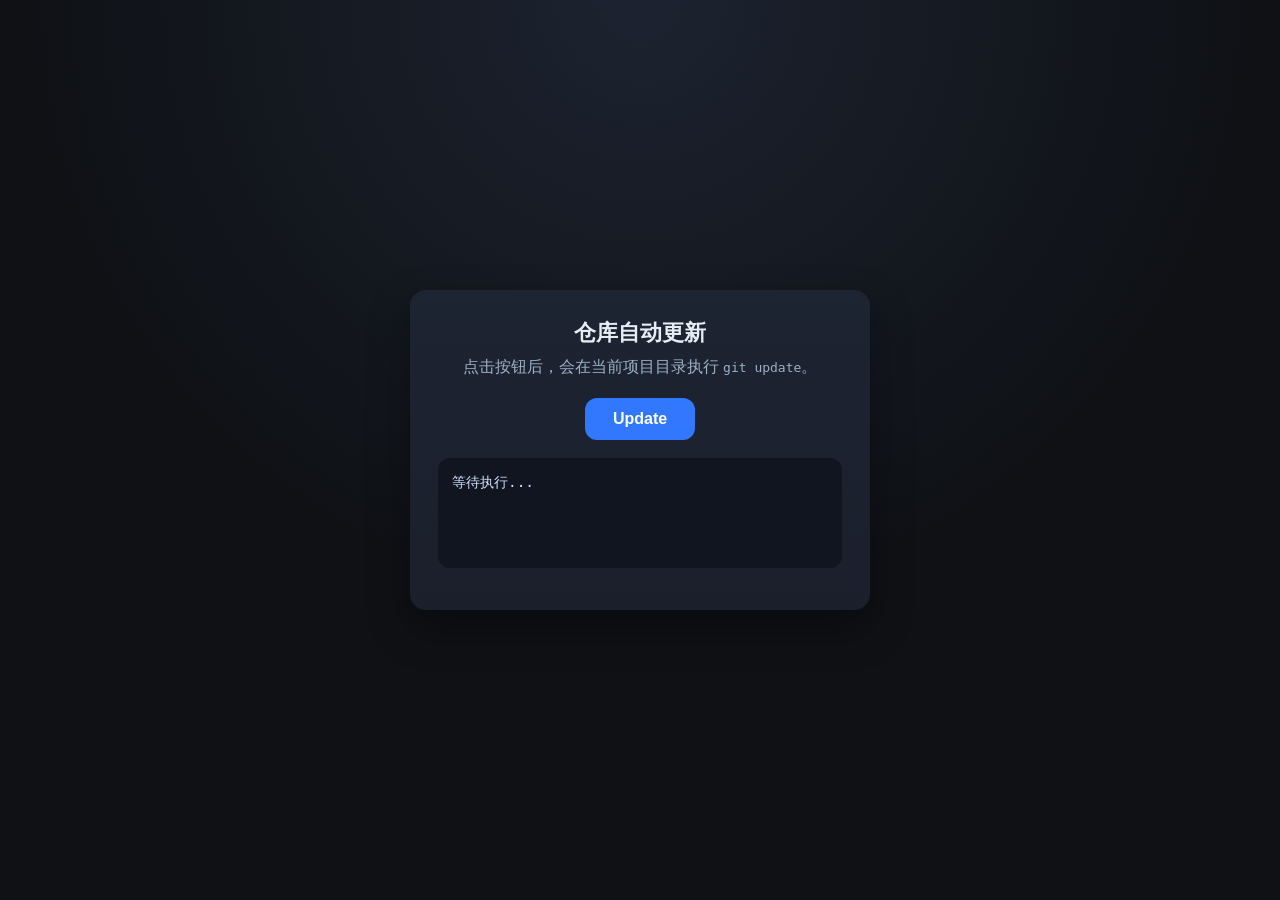
==== update.html @ 2c06ecae "feat: add standalone update page with git update trigger" ====
<!DOCTYPE html>
<html lang="zh-CN">
<head>
  <meta charset="UTF-8" />
  <meta name="viewport" content="width=device-width, initial-scale=1.0" />
  <title>仓库更新</title>
  <style>
    :root {
      color-scheme: dark;
      --bg: #0f1115;
      --card: #1a1f2b;
      --text: #e7edf5;
      --muted: #9eb0c4;
      --btn: #3178ff;
      --btn-hover: #4a89ff;
      --btn-disabled: #5d6472;
    }

    * { box-sizing: border-box; }

    body {
      margin: 0;
      min-height: 100vh;
      display: grid;
      place-items: center;
      font-family: "PingFang SC", "Microsoft YaHei", sans-serif;
      background: radial-gradient(circle at top, #1c2330 0%, var(--bg) 55%);
      color: var(--text);
    }

    .panel {
      width: min(460px, calc(100vw - 32px));
      padding: 28px;
      border-radius: 16px;
      background: linear-gradient(180deg, #1d2432 0%, var(--card) 100%);
      box-shadow: 0 18px 40px rgba(0, 0, 0, 0.35);
      text-align: center;
    }

    h1 { margin: 0 0 10px; font-size: 1.35rem; }
    p { margin: 0 0 20px; color: var(--muted); }

    button {
      border: 0;
      border-radius: 12px;
      padding: 12px 28px;
      font-size: 1rem;
      font-weight: 700;
      color: #fff;
      background: var(--btn);
      cursor: pointer;
      transition: transform 0.08s ease, background 0.2s ease;
    }

    button:hover:not(:disabled) { background: var(--btn-hover); }
    button:active:not(:disabled) { transform: translateY(1px) scale(0.99); }
    button:disabled { background: var(--btn-disabled); cursor: not-allowed; }

    pre {
      margin-top: 18px;
      min-height: 110px;
      padding: 14px;
      border-radius: 12px;
      background: #10151f;
      color: #cfe2ff;
      text-align: left;
      white-space: pre-wrap;
      word-break: break-word;
      font-size: 0.9rem;
      line-height: 1.45;
    }
  </style>
</head>
<body>
  <main class="panel">
    <h1>仓库自动更新</h1>
    <p>点击按钮后，会在当前项目目录执行 <code>git update</code>。</p>
    <button id="updateBtn">Update</button>
    <pre id="result">等待执行...</pre>
  </main>

  <script>
    const updateBtn = document.getElementById('updateBtn');
    const result = document.getElementById('result');

    updateBtn.addEventListener('click', async () => {
      updateBtn.disabled = true;
      result.textContent = '正在执行 git update ...';

      try {
        const response = await fetch('/git-update', { method: 'POST' });
        const data = await response.json();

        if (!response.ok) {
          throw new Error(data.error || '请求失败');
        }

        result.textContent = [
          `命令: ${data.command}`,
          `退出码: ${data.code}`,
          '',
          'STDOUT:',
          data.stdout || '(空)',
          '',
          'STDERR:',
          data.stderr || '(空)'
        ].join('\n');
      } catch (error) {
        result.textContent = `更新失败: ${error.message}`;
      } finally {
        updateBtn.disabled = false;
      }
    });
  </script>
</body>
</html>
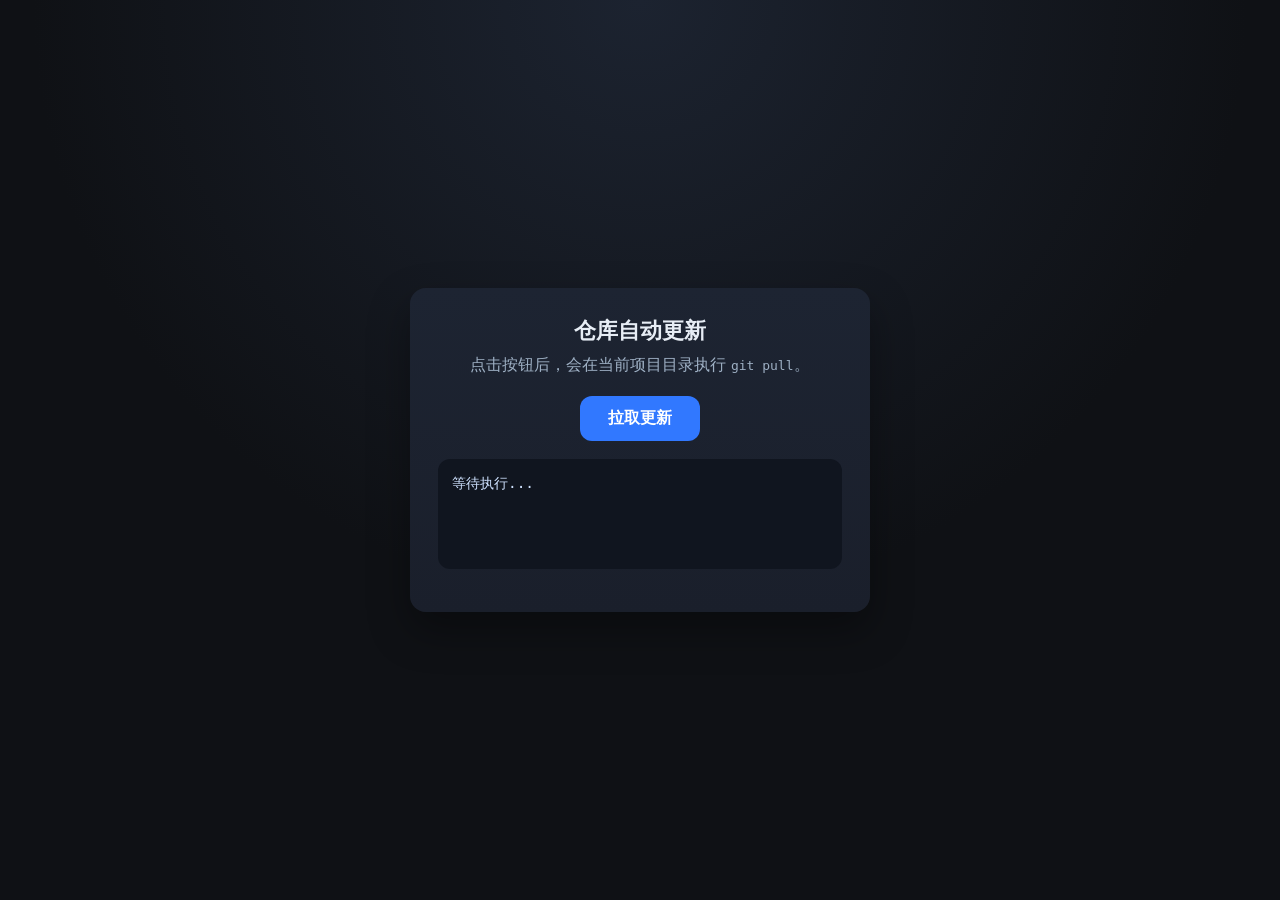
==== commit ff7ab948: "本地化属性命名并将仓库更新命令改为 git pull" ====
--- a/update.html
+++ b/update.html
@@ -74,21 +74,21 @@
 <body>
   <main class="panel">
     <h1>仓库自动更新</h1>
-    <p>点击按钮后，会在当前项目目录执行 <code>git update</code>。</p>
-    <button id="updateBtn">Update</button>
+    <p>点击按钮后，会在当前项目目录执行 <code>git pull</code>。</p>
+    <button id="pullBtn">拉取更新</button>
     <pre id="result">等待执行...</pre>
   </main>
 
   <script>
-    const updateBtn = document.getElementById('updateBtn');
+    const pullBtn = document.getElementById('pullBtn');
     const result = document.getElementById('result');
 
-    updateBtn.addEventListener('click', async () => {
-      updateBtn.disabled = true;
-      result.textContent = '正在执行 git update ...';
+    pullBtn.addEventListener('click', async () => {
+      pullBtn.disabled = true;
+      result.textContent = '正在执行 git pull ...';
 
       try {
-        const response = await fetch('/git-update', { method: 'POST' });
+        const response = await fetch('/git-pull', { method: 'POST' });
         const data = await response.json();
 
         if (!response.ok) {
@@ -108,7 +108,7 @@
       } catch (error) {
         result.textContent = `更新失败: ${error.message}`;
       } finally {
-        updateBtn.disabled = false;
+        pullBtn.disabled = false;
       }
     });
   </script>
